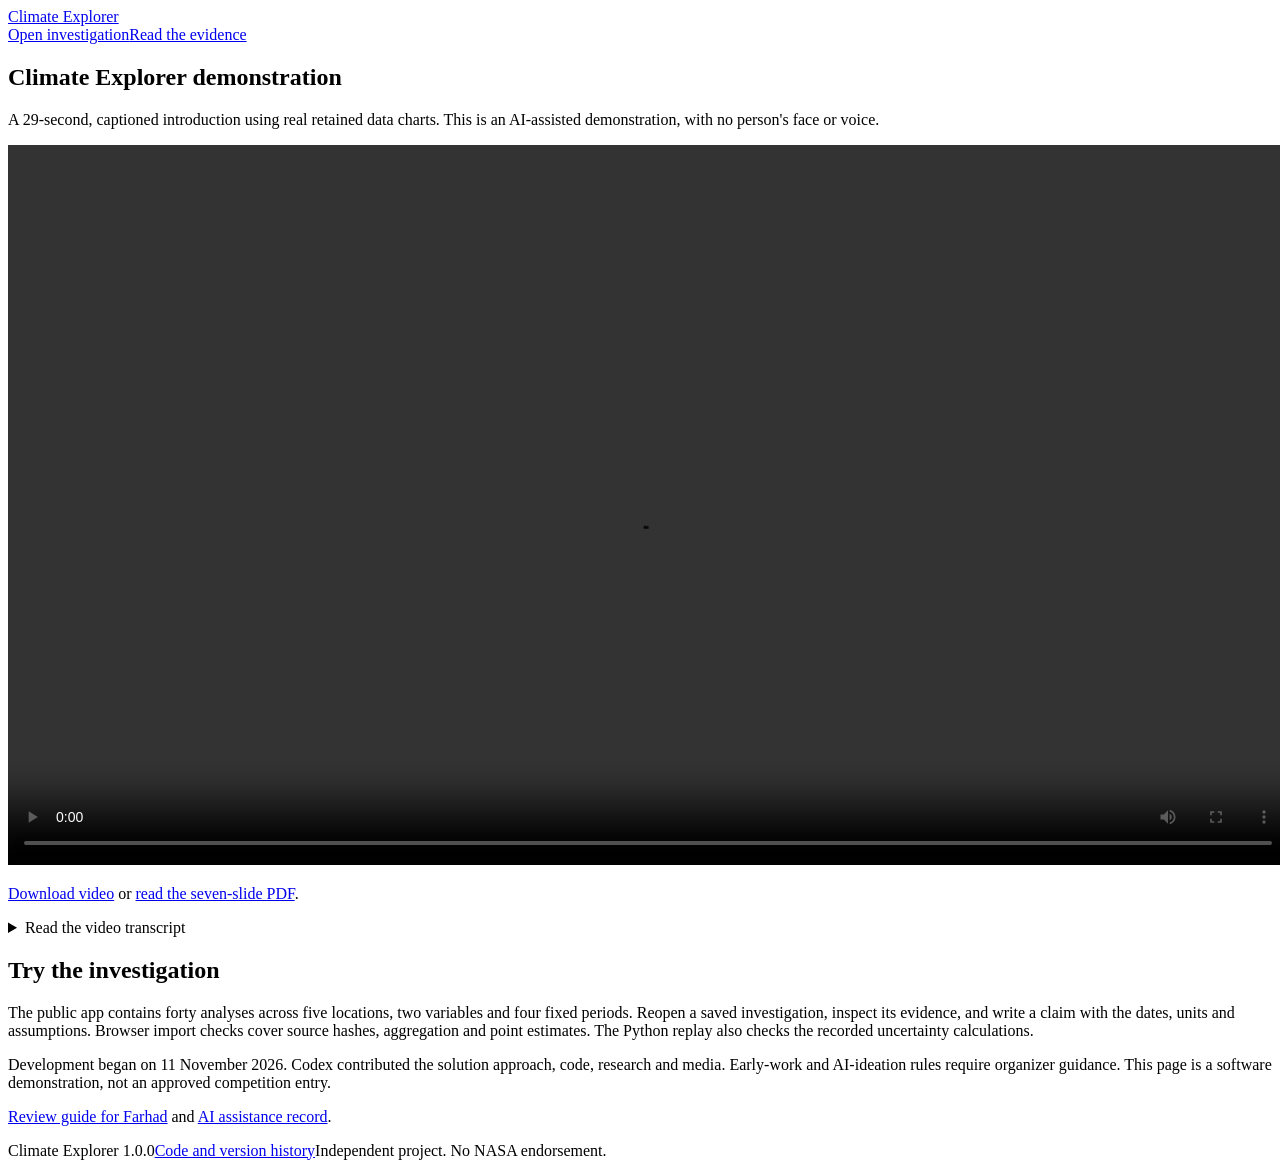
==== submission/demo.html @ ea820c5f "Prepare the 1.0 investigation contract and professional review package Add the reviewed 29-second ca" ====
<!doctype html>
<html lang="en">
<head>
  <meta charset="utf-8">
  <meta name="viewport" content="width=device-width, initial-scale=1">
  <meta name="description" content="A 29-second demonstration of Climate Explorer using actual NASA climate data.">
  <title>Climate Explorer demonstration</title>
  <link rel="icon" href="icon.svg" type="image/svg+xml">
  <link rel="stylesheet" href="style.css">
</head>
<body>
  <header class="topbar"><a class="brand" href="./">Climate Explorer</a><nav aria-label="Main navigation"><a href="./">Open investigation</a><a href="validation.html">Read the evidence</a></nav></header>
  <main class="validation-page">
    <section class="intro"><h1>Climate Explorer demonstration</h1><p>A 29-second, captioned introduction using real retained data charts. This is an AI-assisted demonstration, with no person's face or voice.</p></section>
    <video controls preload="metadata" width="1280" height="720" class="demo-video" aria-label="Climate Explorer, 29-second captioned demonstration">
      <source src="climate-explorer-demo.mp4" type="video/mp4">
      <track kind="captions" src="climate-explorer-demo.vtt" srclang="en" label="English" default>
      <p><a href="climate-explorer-demo.mp4">Download the demonstration video</a>.</p>
    </video>
    <p><a href="climate-explorer-demo.mp4" download>Download video</a> or <a href="climate-explorer-demo.pdf">read the seven-slide PDF</a>.</p>
    <details><summary>Read the video transcript</summary><p>Climate Explorer investigates historical change with NASA data. Inspect Tehran's 1981–2025 temperature rate, about +0.504 °C per decade. This is not a forecast. Compare assumptions and dates. Changing the period changes the estimated rate. Inspect source and location differences. Toronto's disagreement remains unresolved. Save source data and settings, then recalculate the result offline. Try the public examples. AI-assisted prototype. Competition eligibility remains unresolved.</p></details>
    <h2>Try the investigation</h2><p>The public app contains forty analyses across five locations, two variables and four fixed periods. Reopen a saved investigation, inspect its evidence, and write a claim with the dates, units and assumptions. Browser import checks cover source hashes, aggregation and point estimates. The Python replay also checks the recorded uncertainty calculations.</p>
    <p>Development began on 11 November 2026. Codex contributed the solution approach, code, research and media. Early-work and AI-ideation rules require organizer guidance. This page is a software demonstration, not an approved competition entry.</p>
    <p><a href="https://github.com/ArmanDamirchilou/climate-explorer/blob/main/submission/FARHAD_HANDOFF.md">Review guide for Farhad</a> and <a href="https://github.com/ArmanDamirchilou/climate-explorer/blob/main/AI_ASSISTANCE.md">AI assistance record</a>.</p>
  </main>
  <footer><span>Climate Explorer 1.0.0</span><a href="https://github.com/ArmanDamirchilou/climate-explorer">Code and version history</a><span>Independent project. No NASA endorsement.</span></footer>
</body>
</html>
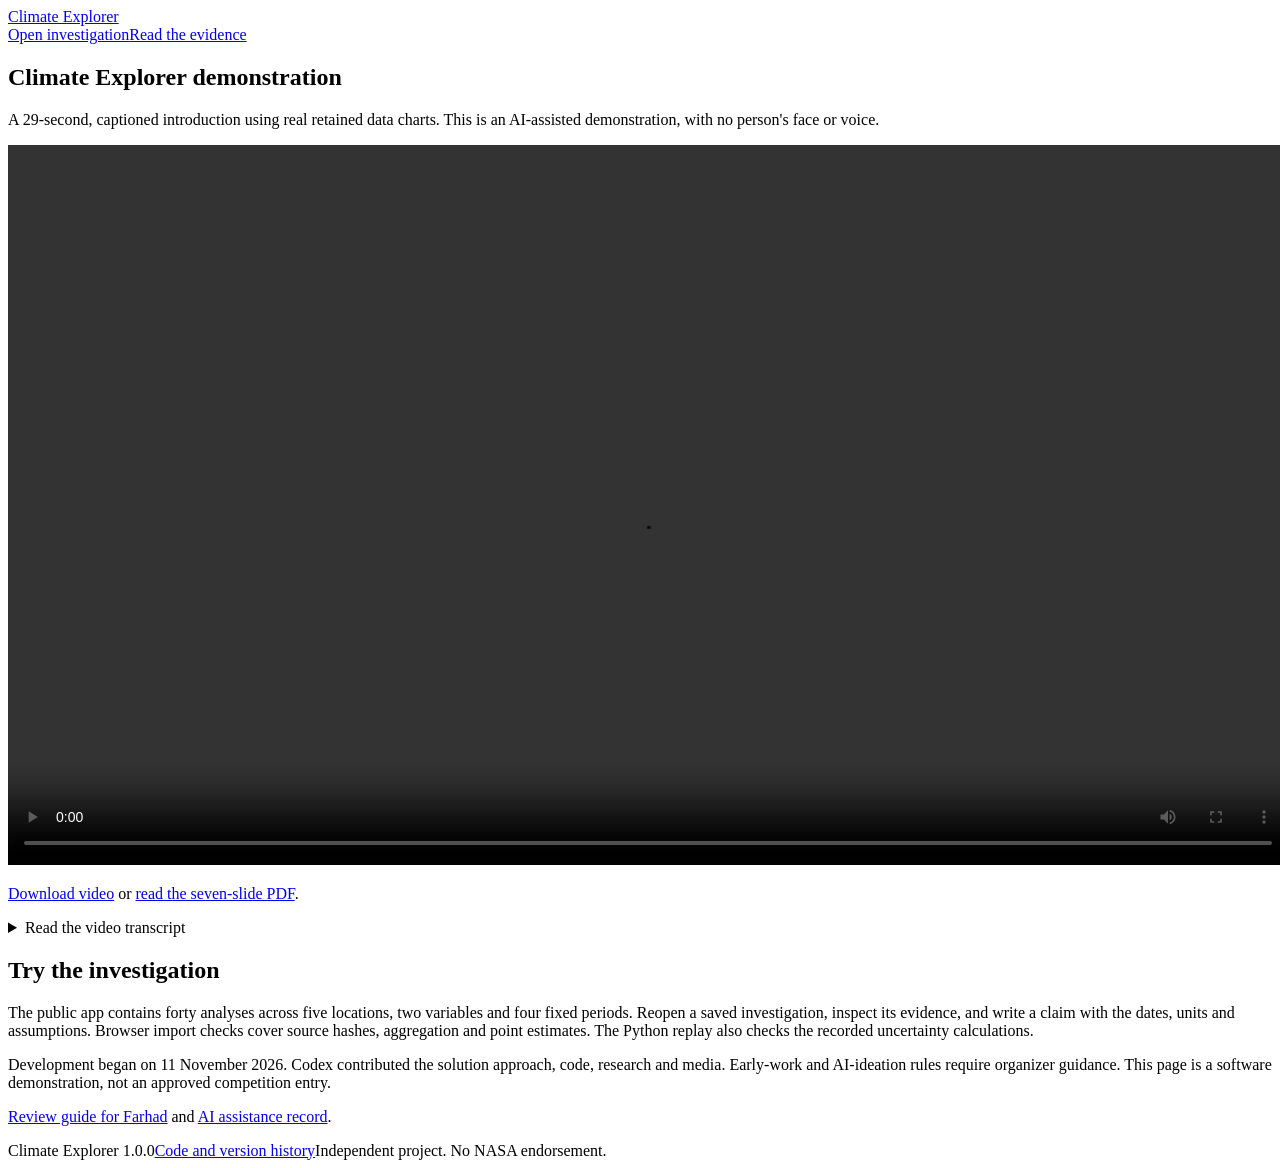
==== commit 99b1061c: "Verify the 1.0 deployment and avoid duplicate video captions" ====
--- a/submission/demo.html
+++ b/submission/demo.html
@@ -14,7 +14,7 @@
     <section class="intro"><h1>Climate Explorer demonstration</h1><p>A 29-second, captioned introduction using real retained data charts. This is an AI-assisted demonstration, with no person's face or voice.</p></section>
     <video controls preload="metadata" width="1280" height="720" class="demo-video" aria-label="Climate Explorer, 29-second captioned demonstration">
       <source src="climate-explorer-demo.mp4" type="video/mp4">
-      <track kind="captions" src="climate-explorer-demo.vtt" srclang="en" label="English" default>
+      <track kind="captions" src="climate-explorer-demo.vtt" srclang="en" label="English">
       <p><a href="climate-explorer-demo.mp4">Download the demonstration video</a>.</p>
     </video>
     <p><a href="climate-explorer-demo.mp4" download>Download video</a> or <a href="climate-explorer-demo.pdf">read the seven-slide PDF</a>.</p>
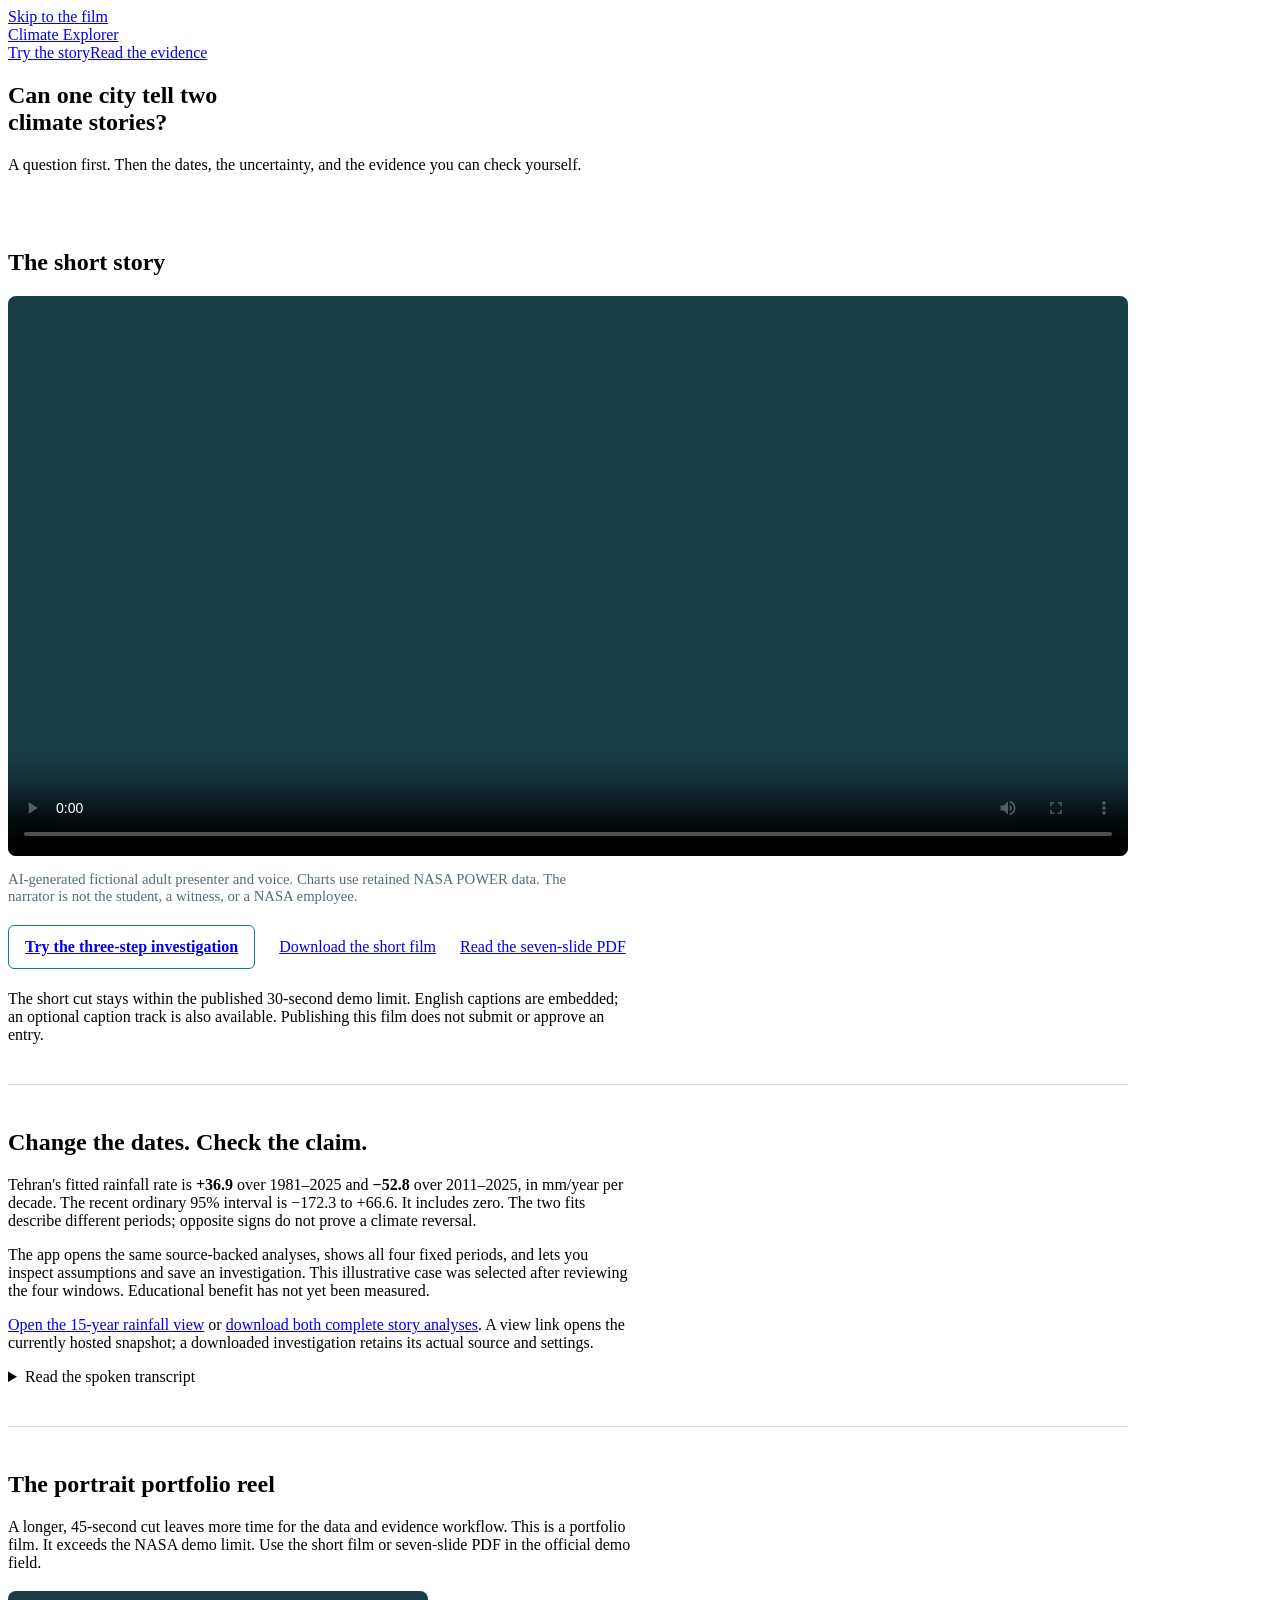
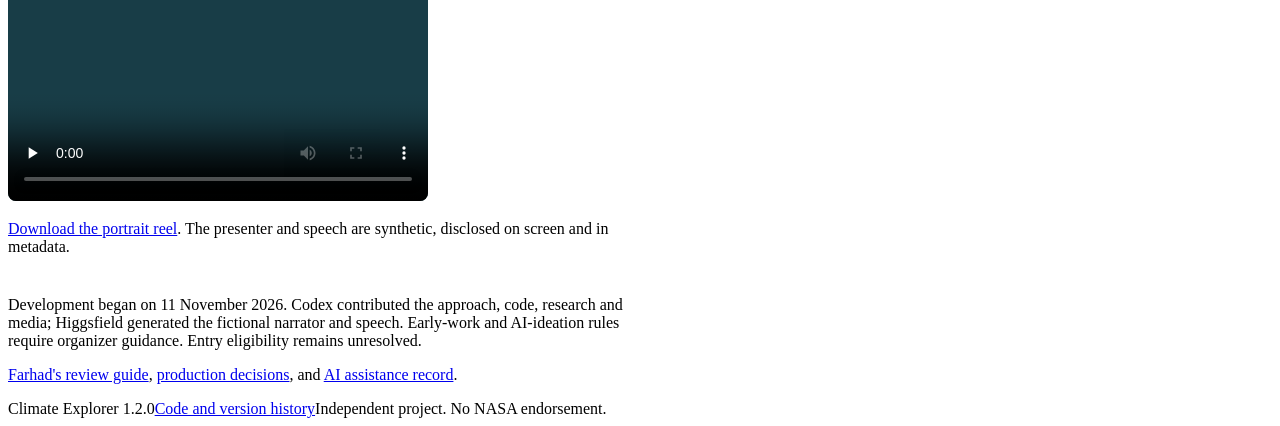
==== commit c7f5ee1e: "Add narrated climate films and shareable evidence views" ====
--- a/submission/demo.html
+++ b/submission/demo.html
@@ -3,26 +3,48 @@
 <head>
   <meta charset="utf-8">
   <meta name="viewport" content="width=device-width, initial-scale=1">
-  <meta name="description" content="A 29-second demonstration of Climate Explorer using actual NASA climate data.">
-  <title>Climate Explorer demonstration</title>
+  <meta name="description" content="One city, two fitted rainfall trends. A narrated Climate Explorer story using retained NASA data.">
+  <title>One city, two climate stories | Climate Explorer</title>
   <link rel="icon" href="icon.svg" type="image/svg+xml">
   <link rel="stylesheet" href="style.css">
+  <link rel="stylesheet" href="story-media.css">
 </head>
 <body>
-  <header class="topbar"><a class="brand" href="./">Climate Explorer</a><nav aria-label="Main navigation"><a href="./">Open investigation</a><a href="validation.html">Read the evidence</a></nav></header>
-  <main class="validation-page">
-    <section class="intro"><h1>Climate Explorer demonstration</h1><p>A 29-second, captioned introduction using real retained data charts. This is an AI-assisted demonstration, with no person's face or voice.</p></section>
-    <video controls preload="metadata" width="1280" height="720" class="demo-video" aria-label="Climate Explorer, 29-second captioned demonstration">
-      <source src="climate-explorer-demo.mp4" type="video/mp4">
-      <track kind="captions" src="climate-explorer-demo.vtt" srclang="en" label="English">
-      <p><a href="climate-explorer-demo.mp4">Download the demonstration video</a>.</p>
-    </video>
-    <p><a href="climate-explorer-demo.mp4" download>Download video</a> or <a href="climate-explorer-demo.pdf">read the seven-slide PDF</a>.</p>
-    <details><summary>Read the video transcript</summary><p>Climate Explorer investigates historical change with NASA data. Inspect Tehran's 1981–2025 temperature rate, about +0.504 °C per decade. This is not a forecast. Compare assumptions and dates. Changing the period changes the estimated rate. Inspect source and location differences. Toronto's disagreement remains unresolved. Save source data and settings, then recalculate the result offline. Try the public examples. AI-assisted prototype. Competition eligibility remains unresolved.</p></details>
-    <h2>Try the investigation</h2><p>The public app contains forty analyses across five locations, two variables and four fixed periods. Reopen a saved investigation, inspect its evidence, and write a claim with the dates, units and assumptions. Browser import checks cover source hashes, aggregation and point estimates. The Python replay also checks the recorded uncertainty calculations.</p>
-    <p>Development began on 11 November 2026. Codex contributed the solution approach, code, research and media. Early-work and AI-ideation rules require organizer guidance. This page is a software demonstration, not an approved competition entry.</p>
-    <p><a href="https://github.com/ArmanDamirchilou/climate-explorer/blob/main/submission/FARHAD_HANDOFF.md">Review guide for Farhad</a> and <a href="https://github.com/ArmanDamirchilou/climate-explorer/blob/main/AI_ASSISTANCE.md">AI assistance record</a>.</p>
+  <a class="skip-link" href="#film">Skip to the film</a>
+  <header class="topbar"><a class="brand" href="./">Climate Explorer</a><nav aria-label="Main navigation"><a href="./#guided-story">Try the story</a><a href="validation.html">Read the evidence</a></nav></header>
+  <main class="validation-page media-page">
+    <section class="intro"><h1>Can one city tell two climate stories?</h1><p>A question first. Then the dates, the uncertainty, and the evidence you can check yourself.</p></section>
+    <section id="film" aria-labelledby="judge-heading">
+      <h2 id="judge-heading">The short story</h2>
+      <video controls playsinline preload="metadata" poster="story-judge-poster.jpg" width="1920" height="1080" class="demo-video" aria-label="Climate Explorer narrated story, under 30 seconds">
+        <source src="climate-explorer-demo.mp4" type="video/mp4">
+        <track kind="captions" src="climate-explorer-demo.vtt" srclang="en" label="English">
+        <p><a href="climate-explorer-demo.mp4">Download the short film</a>.</p>
+      </video>
+      <p class="media-disclosure">AI-generated fictional adult presenter and voice. Charts use retained NASA POWER data. The narrator is not the student, a witness, or a NASA employee.</p>
+      <div class="media-actions"><a class="film-action" href="./#guided-story">Try the three-step investigation</a><a href="climate-explorer-demo.mp4" download>Download the short film</a><a href="climate-explorer-demo.pdf">Read the seven-slide PDF</a></div>
+      <p>The short cut stays within the published 30-second demo limit. English captions are embedded; an optional caption track is also available. Publishing this film does not submit or approve an entry.</p>
+    </section>
+    <section class="media-evidence" aria-labelledby="evidence-heading">
+      <h2 id="evidence-heading">Change the dates. Check the claim.</h2>
+      <p>Tehran's fitted rainfall rate is <strong>+36.9</strong> over 1981–2025 and <strong>−52.8</strong> over 2011–2025, in mm/year per decade. The recent ordinary 95% interval is −172.3 to +66.6. It includes zero. The two fits describe different periods; opposite signs do not prove a climate reversal.</p>
+      <p>The app opens the same source-backed analyses, shows all four fixed periods, and lets you inspect assumptions and save an investigation. This illustrative case was selected after reviewing the four windows. Educational benefit has not yet been measured.</p>
+      <p><a href="./?place=tehran&amp;variable=rainfall&amp;period=recent15#workspace">Open the 15-year rainfall view</a> or <a href="story-tehran.json" download>download both complete story analyses</a>. A view link opens the currently hosted snapshot; a downloaded investigation retains its actual source and settings.</p>
+      <details><summary>Read the spoken transcript</summary><p>Can one city tell two climate stories? Look at Tehran's rainfall. Over forty-five years, the fitted trend points up. Over fifteen, it points down. The dates changed. That doesn't prove the climate reversed. Climate Explorer lets you test that difference with NASA data. Compare periods, inspect uncertainty, and save the evidence so someone else can check your result. Before sharing a claim, check what changed.</p></details>
+    </section>
+    <section class="media-reel" aria-labelledby="reel-heading">
+      <h2 id="reel-heading">The portrait portfolio reel</h2>
+      <p>A longer, 45-second cut leaves more time for the data and evidence workflow. This is a portfolio film. It exceeds the NASA demo limit. Use the short film or seven-slide PDF in the official demo field.</p>
+      <video controls playsinline preload="none" poster="story-reel-poster.jpg" width="1080" height="1920" class="reel-player" aria-label="Climate Explorer 45-second portrait portfolio reel, not the NASA submission demo">
+        <source src="climate-explorer-reel.mp4" type="video/mp4">
+        <track kind="captions" src="climate-explorer-reel.vtt" srclang="en" label="English">
+        <p><a href="climate-explorer-reel.mp4">Download the portfolio reel</a>.</p>
+      </video>
+      <p><a href="climate-explorer-reel.mp4" download>Download the portrait reel</a>. The presenter and speech are synthetic, disclosed on screen and in metadata.</p>
+    </section>
+    <p>Development began on 11 November 2026. Codex contributed the approach, code, research and media; Higgsfield generated the fictional narrator and speech. Early-work and AI-ideation rules require organizer guidance. Entry eligibility remains unresolved.</p>
+    <p><a href="https://github.com/ArmanDamirchilou/climate-explorer/blob/main/submission/FARHAD_HANDOFF.md">Farhad's review guide</a>, <a href="https://github.com/ArmanDamirchilou/climate-explorer/blob/main/submission/STORY_PRODUCTION.md">production decisions</a>, and <a href="https://github.com/ArmanDamirchilou/climate-explorer/blob/main/AI_ASSISTANCE.md">AI assistance record</a>.</p>
   </main>
-  <footer><span>Climate Explorer 1.0.0</span><a href="https://github.com/ArmanDamirchilou/climate-explorer">Code and version history</a><span>Independent project. No NASA endorsement.</span></footer>
+  <footer><span>Climate Explorer 1.2.0</span><a href="https://github.com/ArmanDamirchilou/climate-explorer">Code and version history</a><span>Independent project. No NASA endorsement.</span></footer>
 </body>
 </html>
--- a/submission/story-media.css
+++ b/submission/story-media.css
@@ -0,0 +1,12 @@
+.media-page { max-width: 1120px; }
+.media-page .intro { padding-bottom: 1.2rem; }
+.media-page h1 { max-width: 21ch; }
+.media-page section { margin-bottom: 2.5rem; }
+.media-page p { max-width: 78ch; }
+.media-page .demo-video { display: block; width: 100%; height: auto; background: #183d47; border-radius: 8px; }
+.media-disclosure { color: #526c76; font-size: .92rem; }
+.media-actions { display: flex; align-items: center; flex-wrap: wrap; gap: 1rem 1.5rem; margin: 1.3rem 0; }
+.film-action { display: inline-block; padding: .75rem 1rem; border: 1px solid #147c89; border-radius: 6px; font-weight: 650; }
+.media-evidence, .media-reel { border-top: 1px solid #c6dbe1; padding-top: 1.5rem; }
+.reel-player { display: block; width: min(100%, 420px); height: auto; background: #183d47; border-radius: 8px; margin: 1.2rem 0; }
+@media (max-width: 600px) { .media-actions { align-items: flex-start; flex-direction: column; } .media-page h1 { font-size: 2rem; } }
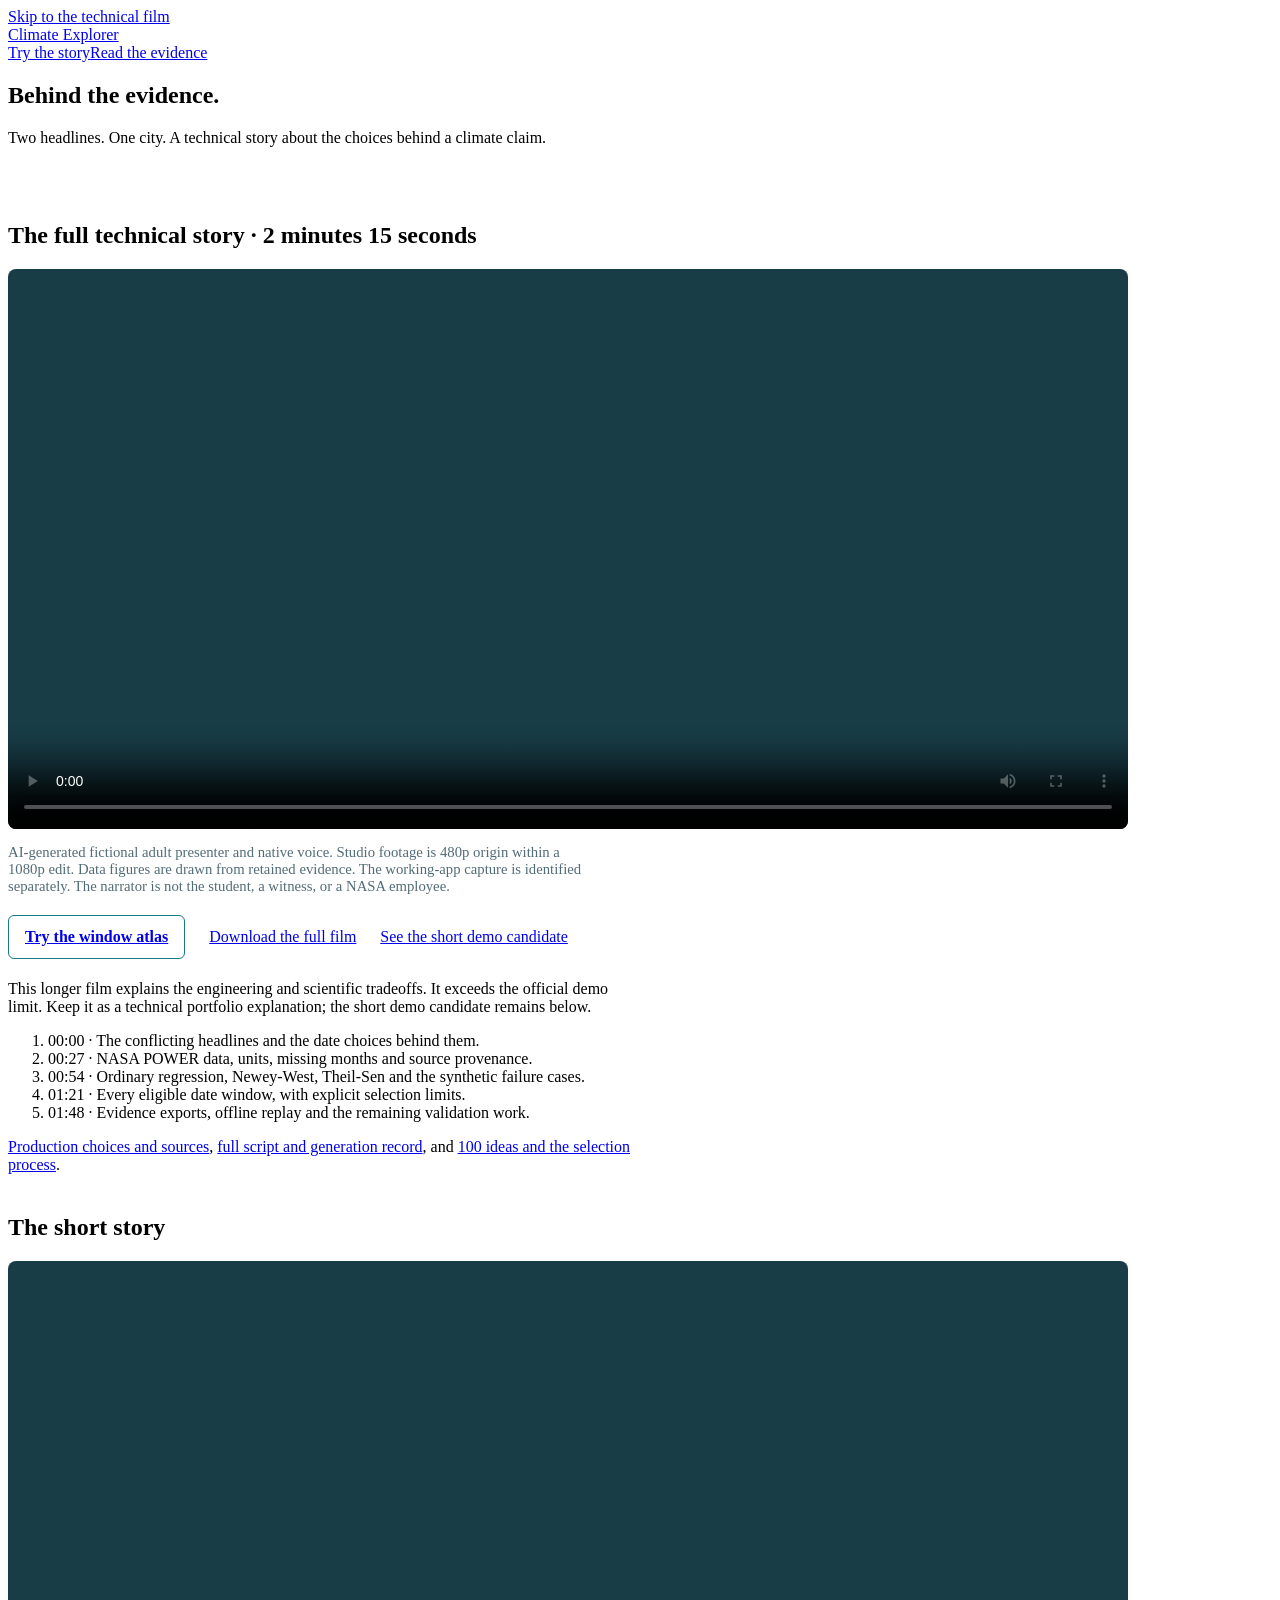
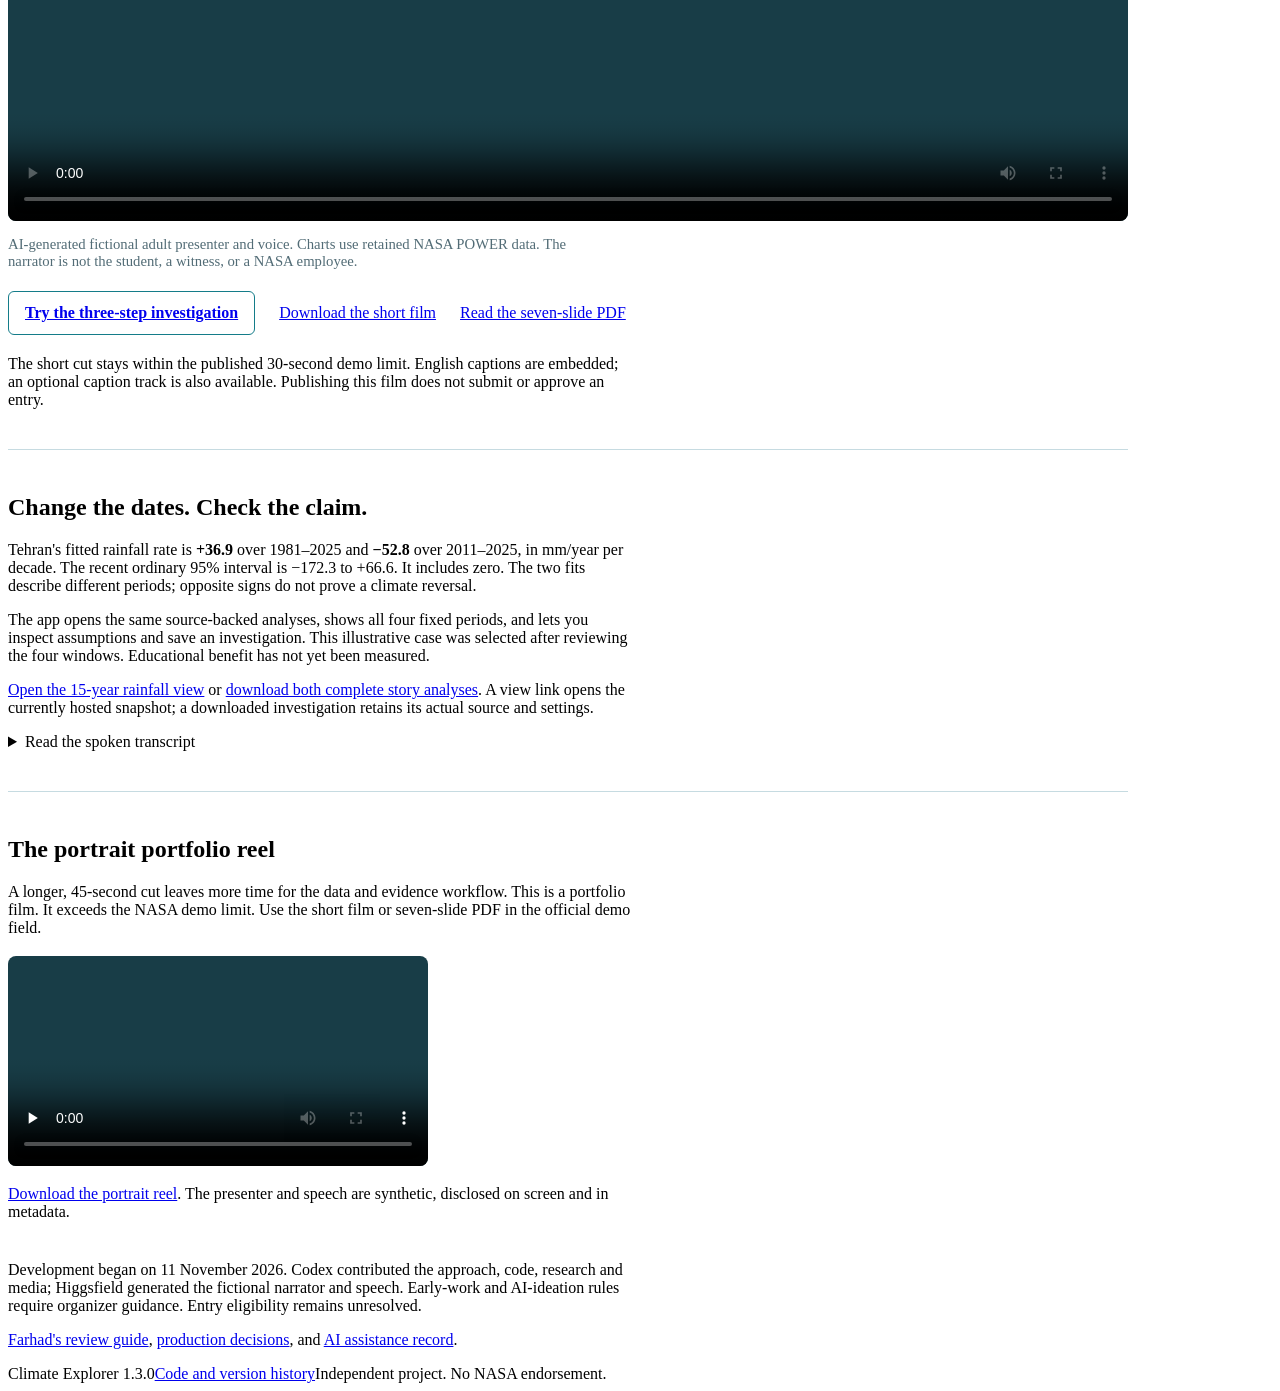
==== commit 661fe268: "Add complete date-window evidence and a technical studio film" ====
--- a/submission/demo.html
+++ b/submission/demo.html
@@ -3,17 +3,36 @@
 <head>
   <meta charset="utf-8">
   <meta name="viewport" content="width=device-width, initial-scale=1">
-  <meta name="description" content="One city, two fitted rainfall trends. A narrated Climate Explorer story using retained NASA data.">
-  <title>One city, two climate stories | Climate Explorer</title>
+  <meta name="description" content="A technical studio story about climate claims, method choices, date sensitivity and reproducible NASA data analysis.">
+  <title>Behind the evidence | Climate Explorer</title>
   <link rel="icon" href="icon.svg" type="image/svg+xml">
   <link rel="stylesheet" href="style.css">
   <link rel="stylesheet" href="story-media.css">
 </head>
 <body>
-  <a class="skip-link" href="#film">Skip to the film</a>
+  <a class="skip" href="#technical-film">Skip to the technical film</a>
   <header class="topbar"><a class="brand" href="./">Climate Explorer</a><nav aria-label="Main navigation"><a href="./#guided-story">Try the story</a><a href="validation.html">Read the evidence</a></nav></header>
   <main class="validation-page media-page">
-    <section class="intro"><h1>Can one city tell two climate stories?</h1><p>A question first. Then the dates, the uncertainty, and the evidence you can check yourself.</p></section>
+    <section class="intro"><h1>Behind the evidence.</h1><p>Two headlines. One city. A technical story about the choices behind a climate claim.</p></section>
+    <section id="technical-film" aria-labelledby="technical-heading">
+      <h2 id="technical-heading">The full technical story · 2 minutes 15 seconds</h2>
+      <video controls playsinline preload="metadata" poster="story-technical-poster.jpg" width="1920" height="1080" class="demo-video" aria-label="Climate Explorer 2 minute 15 second technical portfolio film">
+        <source src="climate-explorer-technical.mp4" type="video/mp4">
+        <track kind="captions" src="climate-explorer-technical.vtt" srclang="en" label="English">
+        <p><a href="climate-explorer-technical.mp4">Download the technical film</a>.</p>
+      </video>
+      <p class="media-disclosure">AI-generated fictional adult presenter and native voice. Studio footage is 480p origin within a 1080p edit. Data figures are drawn from retained evidence. The working-app capture is identified separately. The narrator is not the student, a witness, or a NASA employee.</p>
+      <div class="media-actions"><a class="film-action" href="./?place=tehran&amp;variable=rainfall&amp;period=full45#window-atlas">Try the window atlas</a><a href="climate-explorer-technical.mp4" download>Download the full film</a><a href="#film">See the short demo candidate</a></div>
+      <p>This longer film explains the engineering and scientific tradeoffs. It exceeds the official demo limit. Keep it as a technical portfolio explanation; the short demo candidate remains below.</p>
+      <ol>
+        <li>00:00 · The conflicting headlines and the date choices behind them.</li>
+        <li>00:27 · NASA POWER data, units, missing months and source provenance.</li>
+        <li>00:54 · Ordinary regression, Newey-West, Theil-Sen and the synthetic failure cases.</li>
+        <li>01:21 · Every eligible date window, with explicit selection limits.</li>
+        <li>01:48 · Evidence exports, offline replay and the remaining validation work.</li>
+      </ol>
+      <p><a href="https://github.com/ArmanDamirchilou/climate-explorer/blob/main/submission/LONG_FILM_BRIEF.md">Production choices and sources</a>, <a href="https://github.com/ArmanDamirchilou/climate-explorer/blob/main/submission/long-film-script.json">full script and generation record</a>, and <a href="https://github.com/ArmanDamirchilou/climate-explorer/blob/main/INNOVATION_REVIEW.md">100 ideas and the selection process</a>.</p>
+    </section>
     <section id="film" aria-labelledby="judge-heading">
       <h2 id="judge-heading">The short story</h2>
       <video controls playsinline preload="metadata" poster="story-judge-poster.jpg" width="1920" height="1080" class="demo-video" aria-label="Climate Explorer narrated story, under 30 seconds">
@@ -45,6 +64,6 @@
     <p>Development began on 11 November 2026. Codex contributed the approach, code, research and media; Higgsfield generated the fictional narrator and speech. Early-work and AI-ideation rules require organizer guidance. Entry eligibility remains unresolved.</p>
     <p><a href="https://github.com/ArmanDamirchilou/climate-explorer/blob/main/submission/FARHAD_HANDOFF.md">Farhad's review guide</a>, <a href="https://github.com/ArmanDamirchilou/climate-explorer/blob/main/submission/STORY_PRODUCTION.md">production decisions</a>, and <a href="https://github.com/ArmanDamirchilou/climate-explorer/blob/main/AI_ASSISTANCE.md">AI assistance record</a>.</p>
   </main>
-  <footer><span>Climate Explorer 1.2.0</span><a href="https://github.com/ArmanDamirchilou/climate-explorer">Code and version history</a><span>Independent project. No NASA endorsement.</span></footer>
+  <footer><span>Climate Explorer 1.3.0</span><a href="https://github.com/ArmanDamirchilou/climate-explorer">Code and version history</a><span>Independent project. No NASA endorsement.</span></footer>
 </body>
 </html>
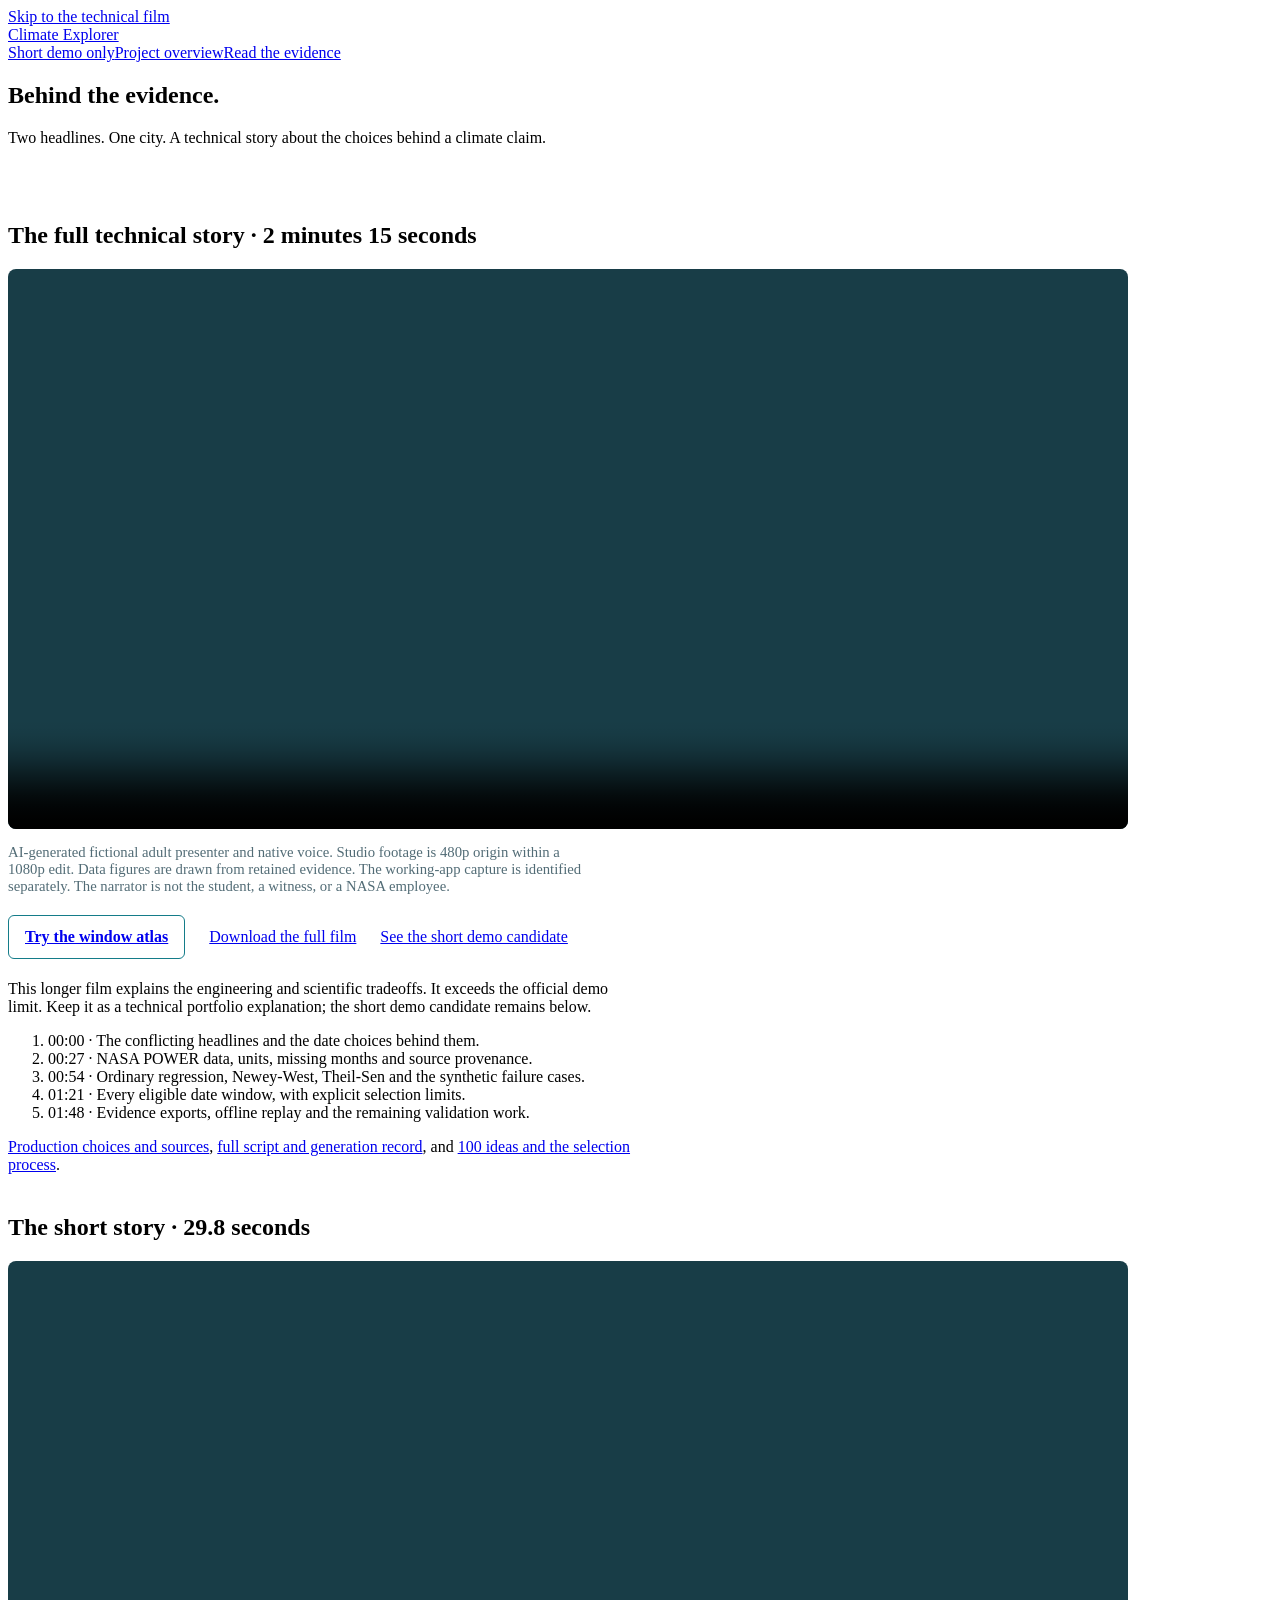
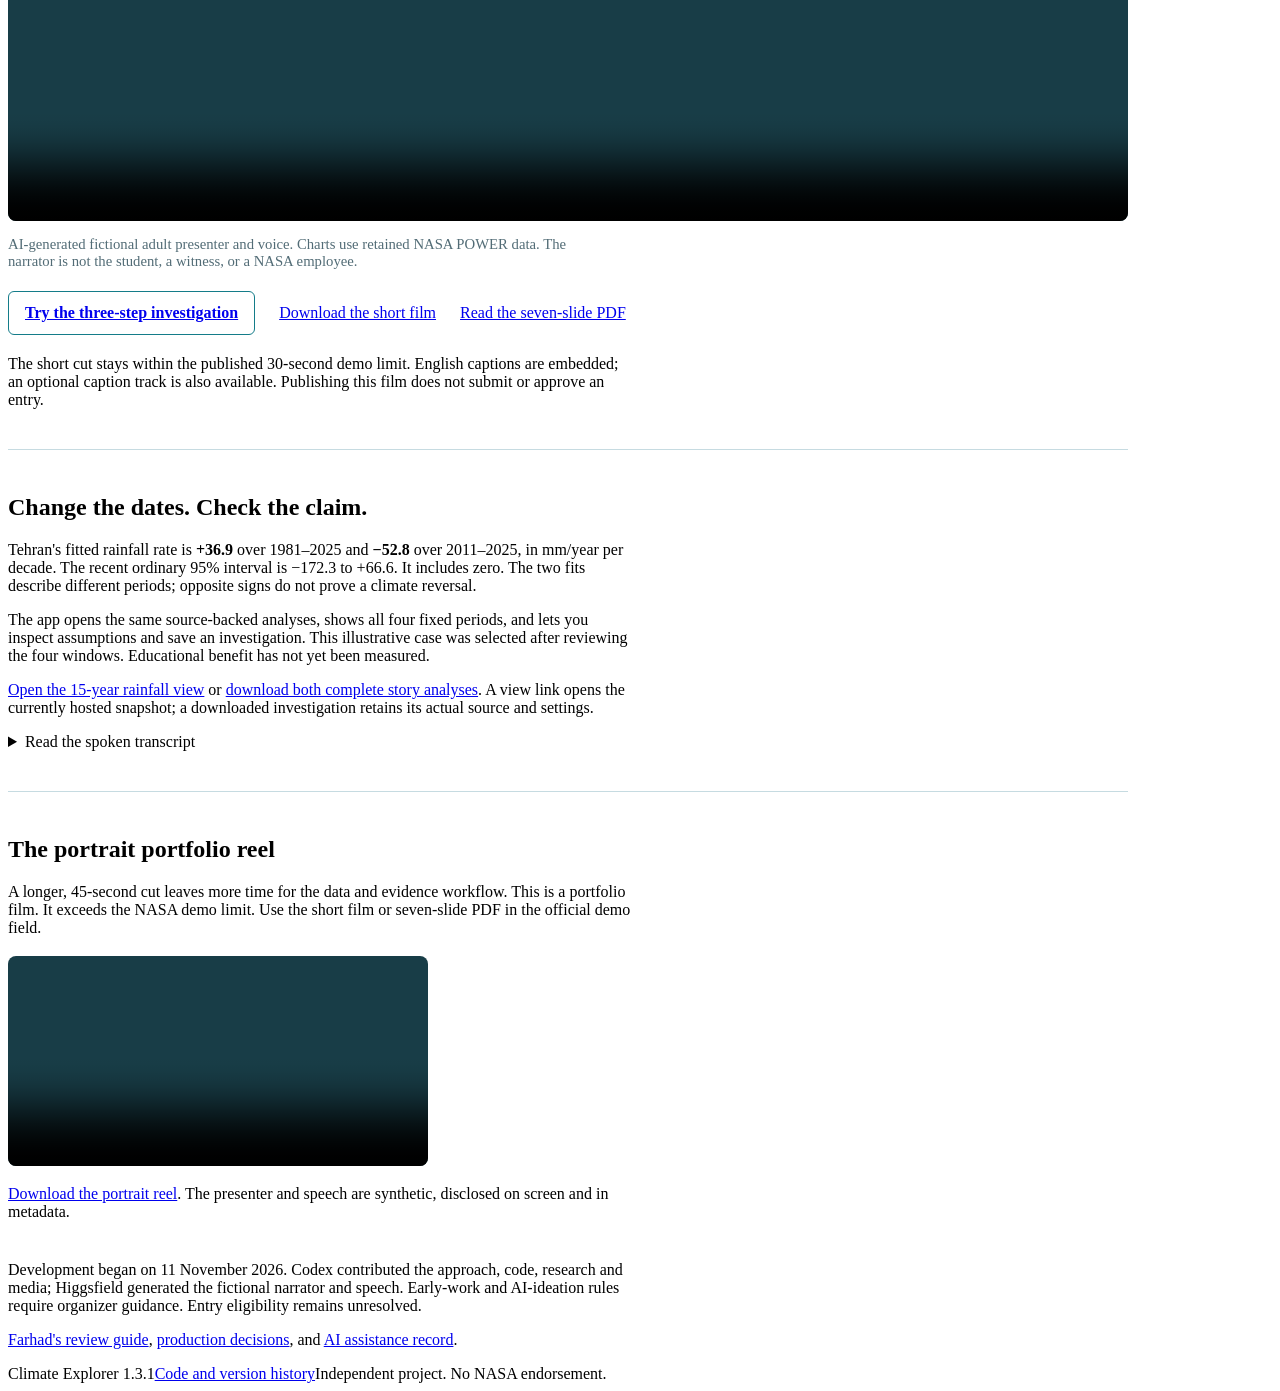
==== commit a373403c: "Harden replay context and prepare an independently hosted judge review" ====
--- a/submission/demo.html
+++ b/submission/demo.html
@@ -11,7 +11,7 @@
 </head>
 <body>
   <a class="skip" href="#technical-film">Skip to the technical film</a>
-  <header class="topbar"><a class="brand" href="./">Climate Explorer</a><nav aria-label="Main navigation"><a href="./#guided-story">Try the story</a><a href="validation.html">Read the evidence</a></nav></header>
+  <header class="topbar"><a class="brand" href="./">Climate Explorer</a><nav aria-label="Main navigation"><a href="demo-short.html">Short demo only</a><a href="review.html">Project overview</a><a href="validation.html">Read the evidence</a></nav></header>
   <main class="validation-page media-page">
     <section class="intro"><h1>Behind the evidence.</h1><p>Two headlines. One city. A technical story about the choices behind a climate claim.</p></section>
     <section id="technical-film" aria-labelledby="technical-heading">
@@ -34,7 +34,7 @@
       <p><a href="https://github.com/ArmanDamirchilou/climate-explorer/blob/main/submission/LONG_FILM_BRIEF.md">Production choices and sources</a>, <a href="https://github.com/ArmanDamirchilou/climate-explorer/blob/main/submission/long-film-script.json">full script and generation record</a>, and <a href="https://github.com/ArmanDamirchilou/climate-explorer/blob/main/INNOVATION_REVIEW.md">100 ideas and the selection process</a>.</p>
     </section>
     <section id="film" aria-labelledby="judge-heading">
-      <h2 id="judge-heading">The short story</h2>
+      <h2 id="judge-heading">The short story · 29.8 seconds</h2>
       <video controls playsinline preload="metadata" poster="story-judge-poster.jpg" width="1920" height="1080" class="demo-video" aria-label="Climate Explorer narrated story, under 30 seconds">
         <source src="climate-explorer-demo.mp4" type="video/mp4">
         <track kind="captions" src="climate-explorer-demo.vtt" srclang="en" label="English">
@@ -64,6 +64,6 @@
     <p>Development began on 11 November 2026. Codex contributed the approach, code, research and media; Higgsfield generated the fictional narrator and speech. Early-work and AI-ideation rules require organizer guidance. Entry eligibility remains unresolved.</p>
     <p><a href="https://github.com/ArmanDamirchilou/climate-explorer/blob/main/submission/FARHAD_HANDOFF.md">Farhad's review guide</a>, <a href="https://github.com/ArmanDamirchilou/climate-explorer/blob/main/submission/STORY_PRODUCTION.md">production decisions</a>, and <a href="https://github.com/ArmanDamirchilou/climate-explorer/blob/main/AI_ASSISTANCE.md">AI assistance record</a>.</p>
   </main>
-  <footer><span>Climate Explorer 1.3.0</span><a href="https://github.com/ArmanDamirchilou/climate-explorer">Code and version history</a><span>Independent project. No NASA endorsement.</span></footer>
+  <footer><span>Climate Explorer 1.3.1</span><a href="https://github.com/ArmanDamirchilou/climate-explorer">Code and version history</a><span>Independent project. No NASA endorsement.</span></footer>
 </body>
 </html>
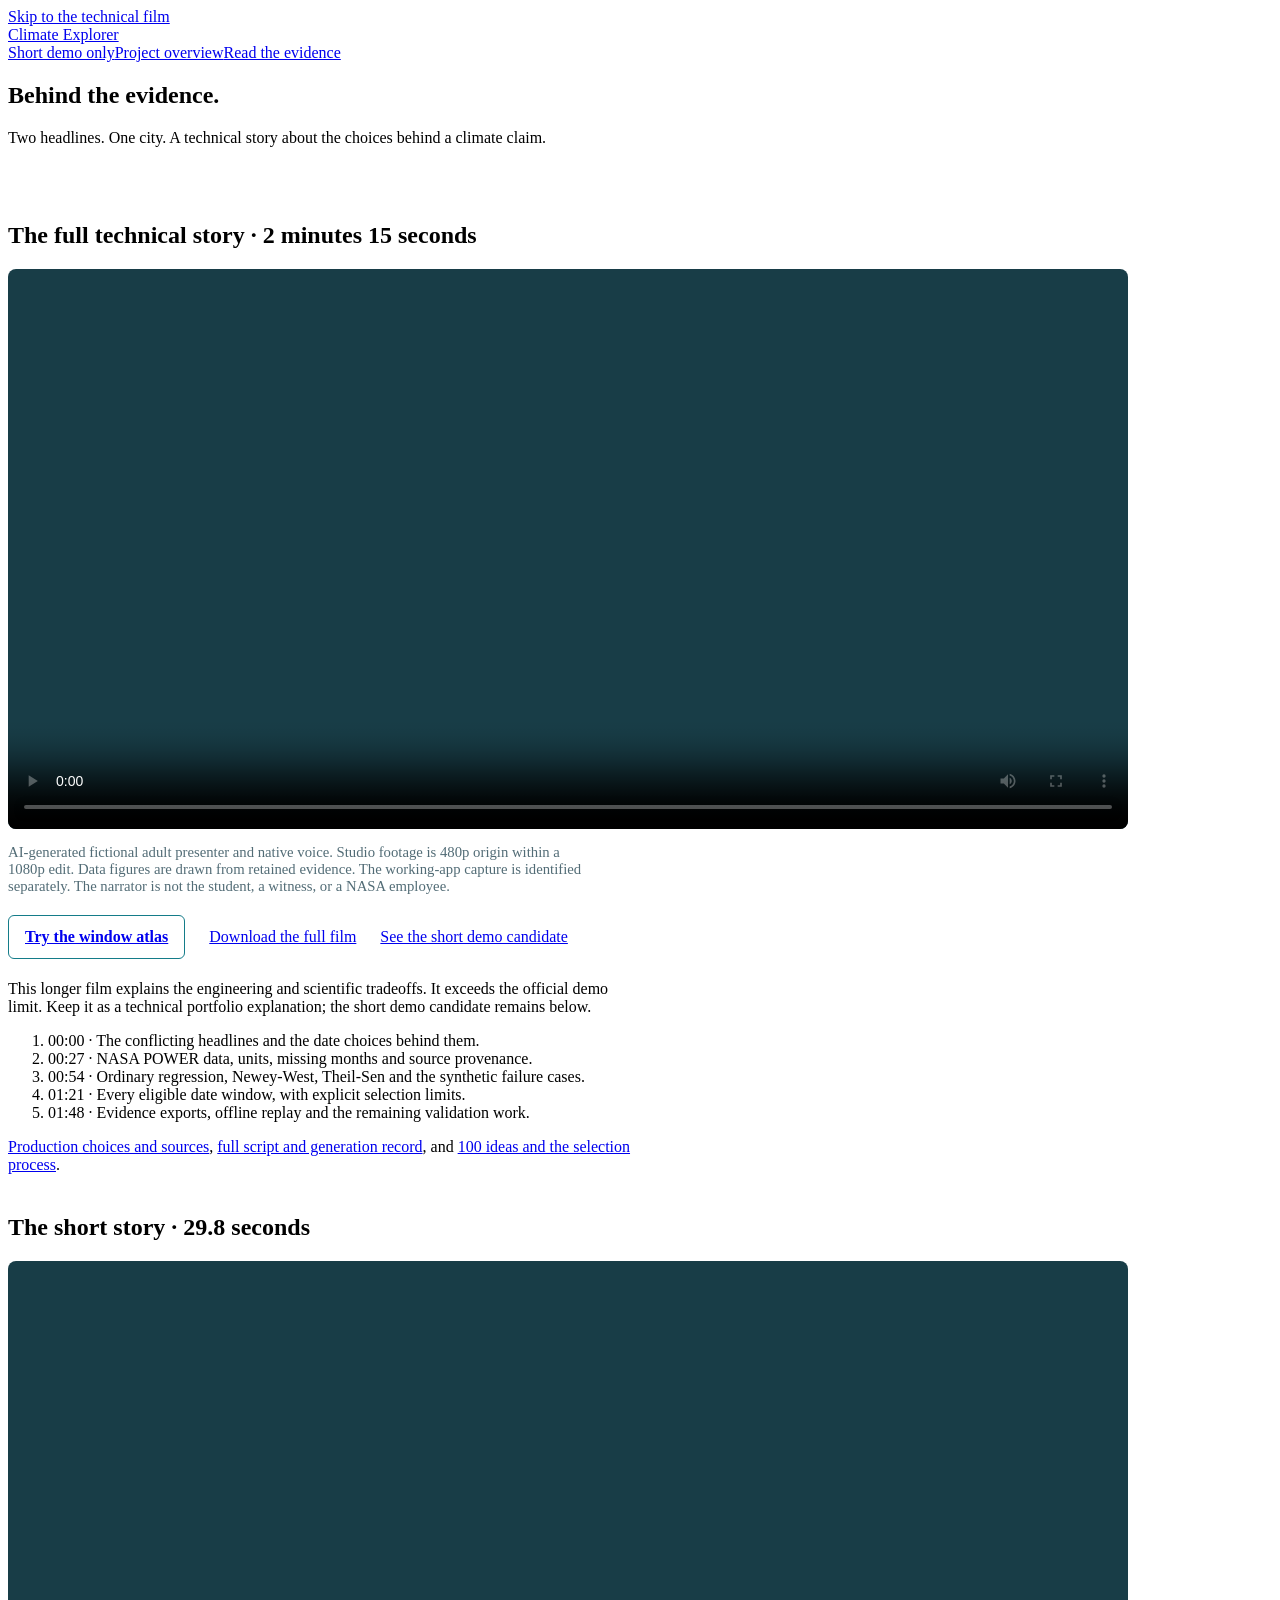
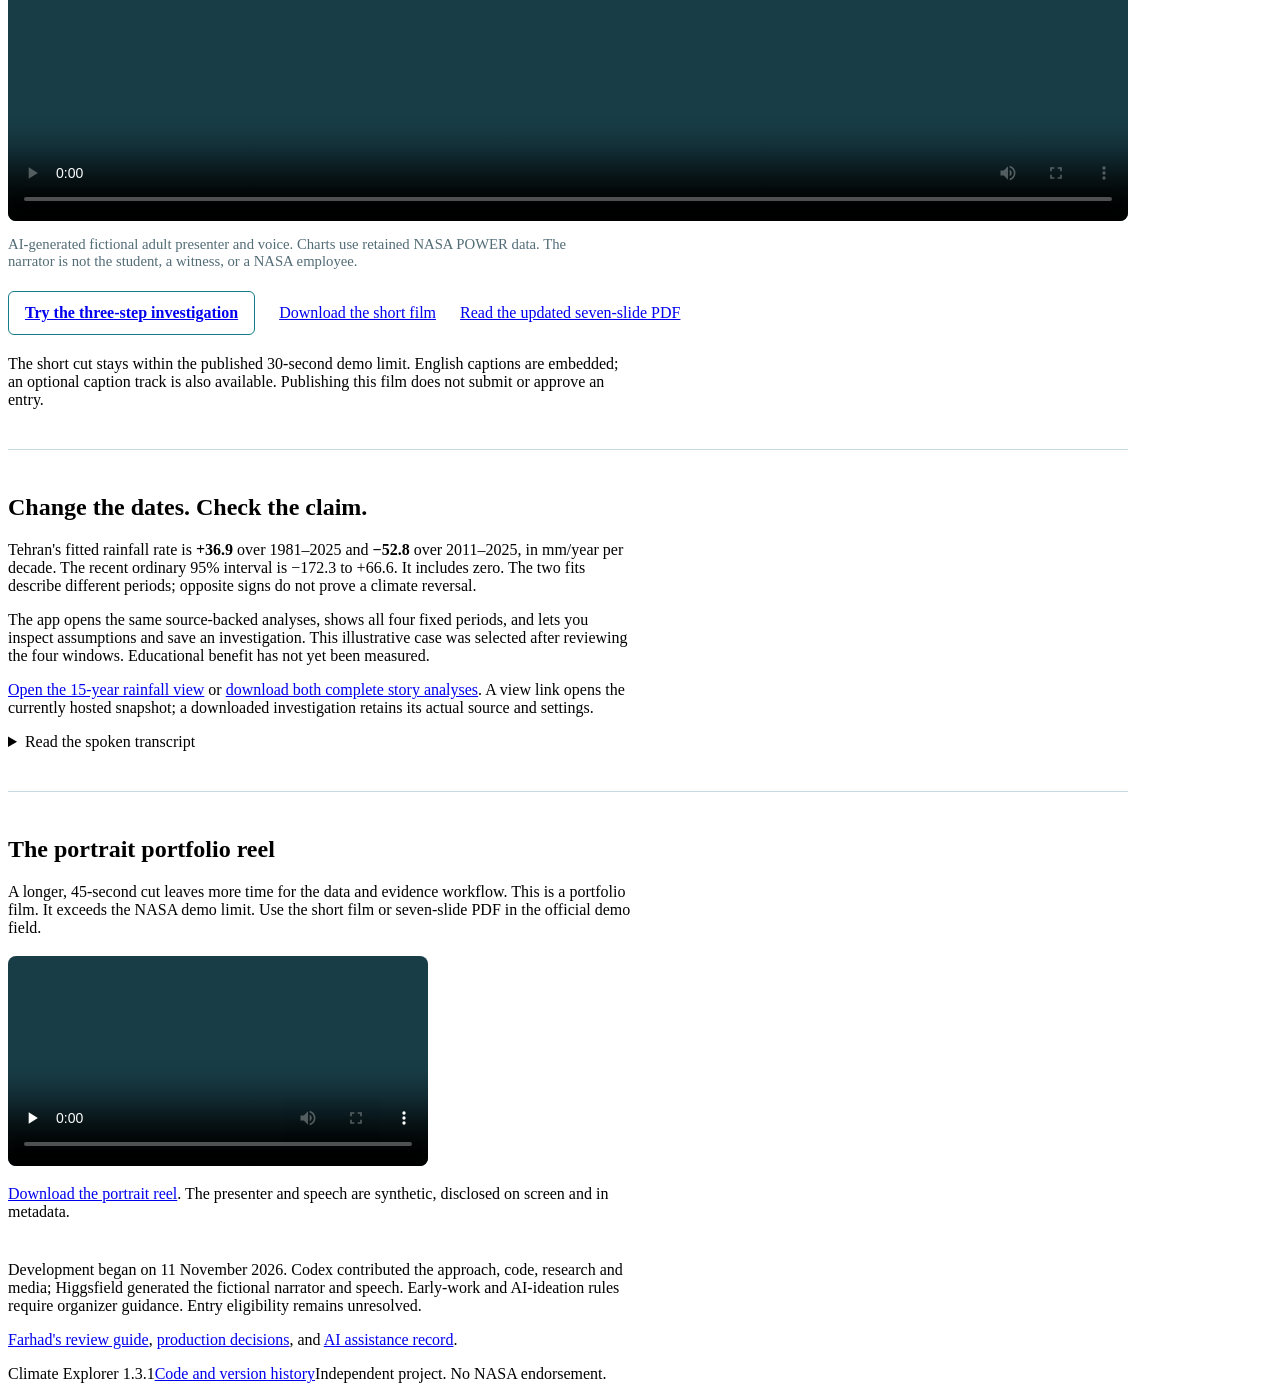
==== commit 3328f91c: "Correct distribution links and preserve exact audio in final review media" ====
--- a/submission/demo.html
+++ b/submission/demo.html
@@ -41,7 +41,7 @@
         <p><a href="climate-explorer-demo.mp4">Download the short film</a>.</p>
       </video>
       <p class="media-disclosure">AI-generated fictional adult presenter and voice. Charts use retained NASA POWER data. The narrator is not the student, a witness, or a NASA employee.</p>
-      <div class="media-actions"><a class="film-action" href="./#guided-story">Try the three-step investigation</a><a href="climate-explorer-demo.mp4" download>Download the short film</a><a href="climate-explorer-demo.pdf">Read the seven-slide PDF</a></div>
+      <div class="media-actions"><a class="film-action" href="./#guided-story">Try the three-step investigation</a><a href="climate-explorer-demo.mp4" download>Download the short film</a><a href="climate-explorer-demo.pdf">Read the updated seven-slide PDF</a></div>
       <p>The short cut stays within the published 30-second demo limit. English captions are embedded; an optional caption track is also available. Publishing this film does not submit or approve an entry.</p>
     </section>
     <section class="media-evidence" aria-labelledby="evidence-heading">
